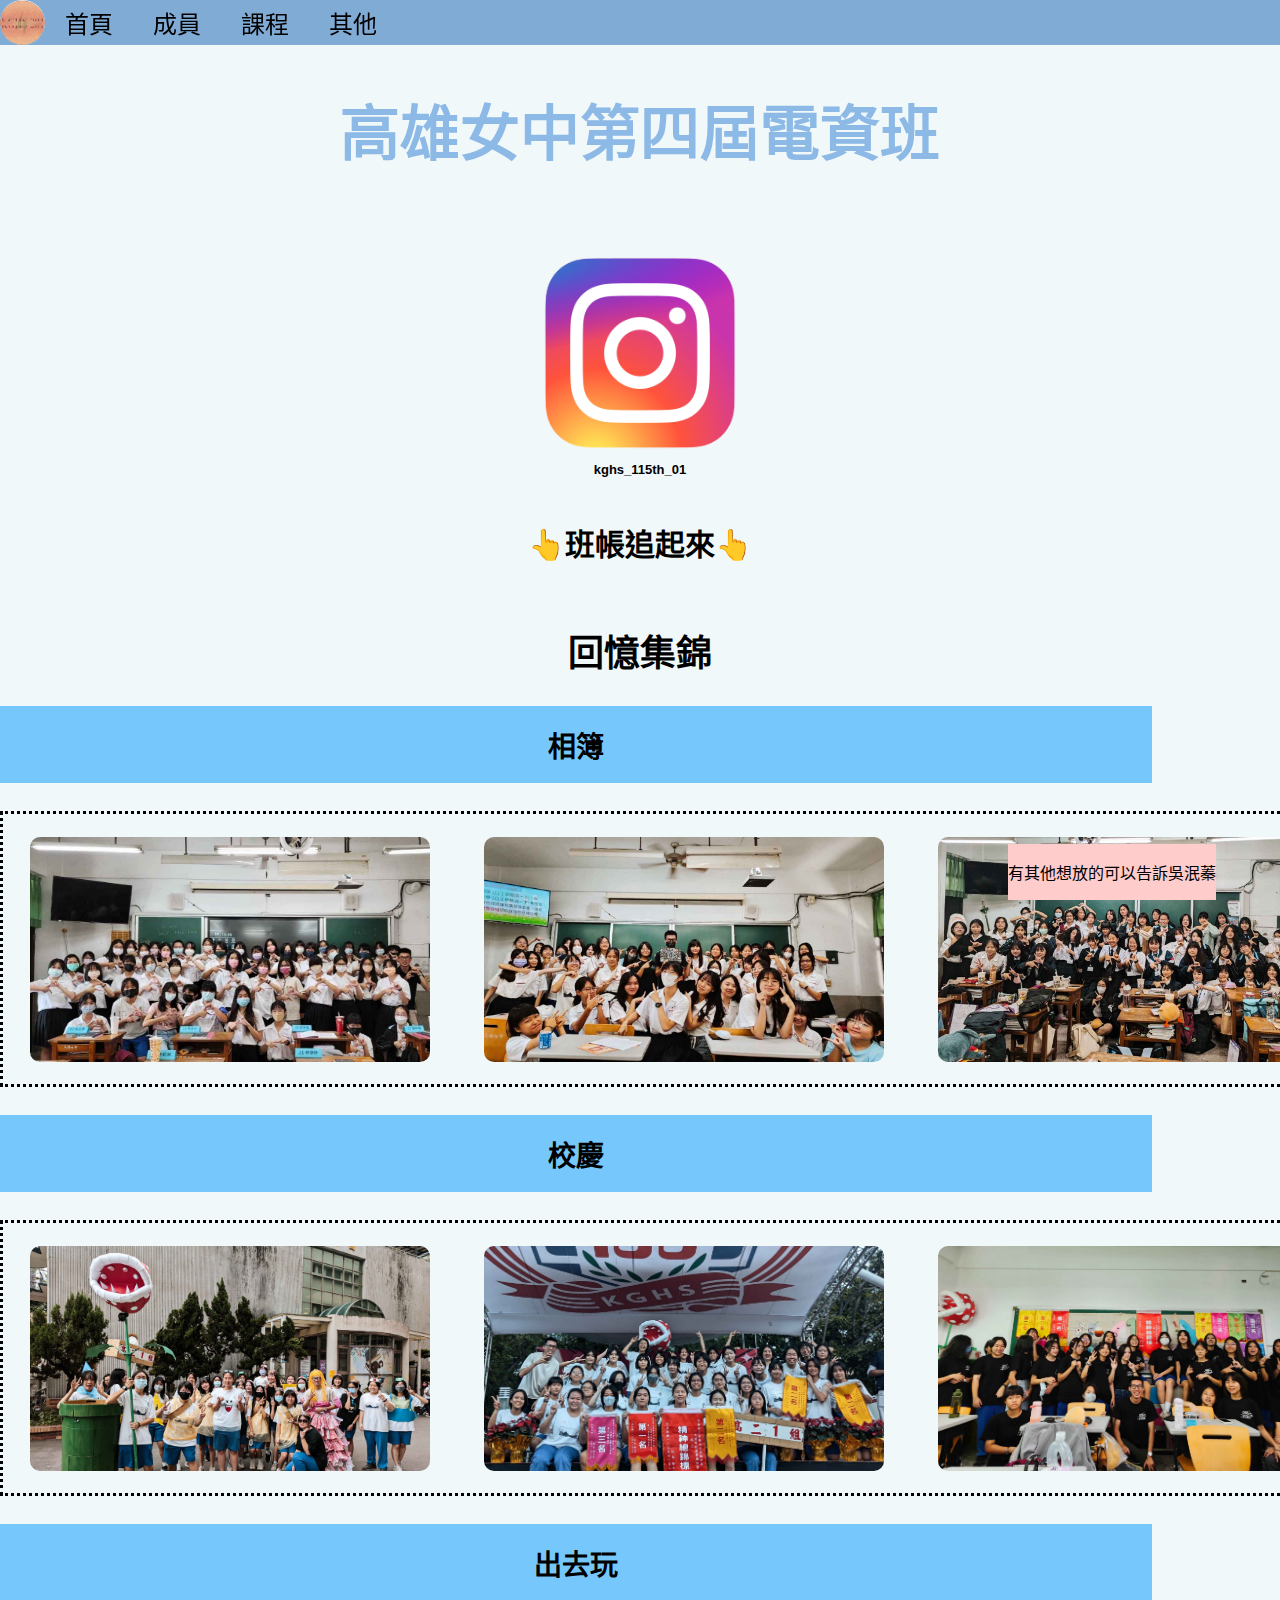
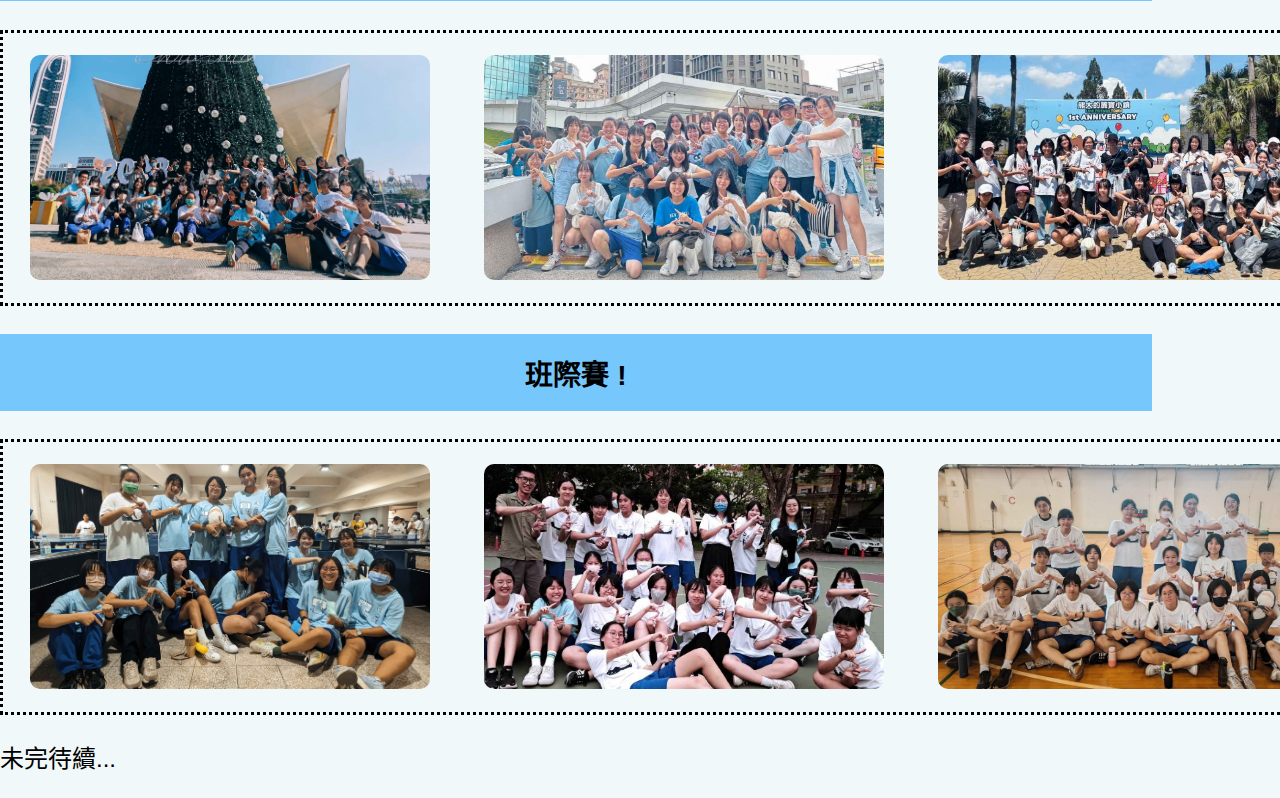
==== index.html @ e7ae31fb "Add files via upload" ====
<!DOCTYPE html>
<!-- 1 2 3 4.html:網頁，01 02...座號 -->
<html lang="zh-TW">
    <head>
        <meta name="viewport" content="width=device-width, initial-scale=1.0">
        <title>讓我試試</title>
        <link rel="stylesheet" href="style.css">
        <script src="script.js"></script>
    </head>

    <body>
       <header class="header">
            <img src="elements/201.png" id="changecolor">
            <a href="index.html">首頁</a>
            <a href="2.html">成員</a>
            <a href="3.html">課程</a>
            <a href="4.html">其他</a>
       </header>
       <h1 id="hometitle">高雄女中第四屆電資班</h1>
       <div class="card-container">
            <div class="card">
                <a href="https://www.instagram.com/kghs_115th_01/" target="_blank"><img src="elements/ig.png"></a>
                <a href="https://www.instagram.com/kghs_115th_01/" target="_blank"><span><p style="font-size: small;">kghs_115th_01</p></span></a>
                <p>👆班帳追起來👆</p>
            </div>
        </div>


            <h2>回憶集錦</h2>
            <h3>相簿</h3>
            <div class="container1">
                <div class="runhorselight">
                    <img src="images/others1.png">
                    <img src="images/others2.png">
                    <img src="images/others3.png">
                    <img src="images/others1.png">
                    <img src="images/others2.png">
                    <img src="images/others3.png">
                </div>
            </div>
            <h3>校慶</h3>
            <div class="container1">
                <div class="runhorselight">
                    <img src="images/100ani_1.png">
                    <img src="images/100ani_2.png">
                    <img src="images/100ani_3.png">
                    <img src="images/100ani_4.png">
                    <img src="images/100ani_5.png">
                    <img src="images/99ani_1.jpg">
                    <img src="images/99ani_2.jpg">
                    <img src="images/100ani_1.png">
                    <img src="images/100ani_2.png">
                    <img src="images/100ani_3.png">
                    <img src="images/100ani_4.png">
                    <img src="images/100ani_5.png">
                </div>
            </div>
            <h3>出去玩</h3>
            <div class="container1">
                <div class="runhorselight">
                    <img src="images/trip1.png">
                    <img src="images/trip2.png">
                    <img src="images/trip3.png">
                    <img src="images/trip4.png">
                    <img src="images/trip1.png">
                    <img src="images/trip2.png">
                    <img src="images/trip3.png">
                    <img src="images/trip4.png">
                </div>
            </div>
            <h3>班際賽 !</h3>
            <div class="container1">
                <div class="runhorselight">
                    <img src="images/tabletennis.png">
                    <img src="images/basketball1.png">
                    <img src="images/basketball2.png">
                    <img src="images/basketball3.png">
                    <img src="images/badminton2.png">
                    <img src="images/badminton3.png">
                    <img src="images/badminton1.png">
                    <img src="images/tabletennis.png">
                    <img src="images/basketball1.png">
                    <img src="images/basketball2.png">
                    <img src="images/basketball3.png">
                    <img src="images/badminton2.png">
                    <img src="images/badminton3.png">
                    <img src="images/badminton1.png">
                </div>
            </div>
            <p>未完待續...</p>


        <footer class="footer">
            <p>有其他想放的可以告訴吳泯蓁</p>
        </footer>
    </body>
</html>
---- style.css ----
@font-face {
    font-family:'粉圓體';
    src: url('fonts/粉圓體.woff2') format('woff2'),
         url('fonts/粉圓體.woff') format('woff'),
         url('fonts/粉圓體.ttf') format('truetype');
    font-weight: normal;
    font-style: normal;
    font-display:swap;
}

@font-face {
    font-family:'華康秀風體';
    src: url('fonts/華康秀風體.woff2') format('woff2'),
         url('fonts/華康秀風體.woff') format('woff'),
         url('fonts/華康秀風體.ttf') format('truetype');
    font-weight: normal;
    font-style: normal;
    font-display:swap;
}

@font-face {
    font-family:'華康芸風體';
    src: url('fonts/華康芸風體.woff2') format('woff2'),
         url('fonts/華康芸風體.woff') format('woff'),
         url('fonts/華康芸風體.ttf') format('truetype');
    font-weight: normal;
    font-style: normal;
    font-display:swap;
}

html,body {
    background-color:#000000;
    color:white;
    font-size:x-large;
    margin:0;
    font-family: '粉圓體', sans-serif;
    z-index:1;
    scroll-behavior: smooth;
    scroll-padding-top:5vh;
    overflow-x: hidden;
}

.header{
    background-color:#6699CCd0;
    position:fixed;
    top:0;
    width:100%;
    height:5vh;
    display:flex;
    z-index: 2;
}

.header img {
    width:5vh;
    height:5vh;
    border-radius: 50px;
    display: flex;
    align-items: center;
    justify-content: center;
}

.header img:hover {
    transform : scale(1.05);
    transition: transform 0.3s ease;
}

header a {
    color:black;
    display:flex;
    align-items: center;
    text-align: center;
    text-decoration: none;
    padding:10px 20px;
}

header a:hover {
    background-color:#99CCFFd0;
}

#changecolor {
    color:black;
    cursor: pointer;
    display:flex;
    border-radius: 50px;
}

#changecolor:hover {
    background-color:#9ea9d0a9;
}

@keyframes scrollimg {
    from {
        transform: translateX(0%);
    }
    to {
        transform: translateX(-50%);
    }
}

.container1 {
    border-style: dotted;
    width:100%;
    height:30vh;
    overflow-y: hidden;
    white-space: nowrap;
    display: flex;
    align-items: center;
}

.runhorselight {
    display:flex;
    white-space: nowrap;
    animation:scrollimg 10s linear infinite; 
}
/* 等速 無限循環 */

.runhorselight img {
    width:auto;
    height:25vh;
    margin:3vh;
    border-radius: 10px;
}

.runhorselight img:hover {
    transform: scale(1.05);
    transition: transform 0.3s ease;
}

h2 {
    text-align: center;
}

h3 {
    background-color: #0099ff82;
    width:90%;
    text-align: center;
    padding:2vh 0;
}

h3:hover {
    transform: scale(1.1);
    transition: transform 0.3s;
}


#hometitle {
    text-align: center;
    font-family: '華康秀風體',sans-serif;
    font-weight: thin;
    font-size: 60px;
    color:#FFFFCC;
    padding:5vh;
}

.card-container{
    display:flex;
    justify-content:center;
    align-items: center;
}

.card a {
    align-items: center;
    display:flex;
    justify-content: center;
    flex-direction: column;
}

.card a {
    color:aliceblue;
    text-decoration: none;
}

.card a:hover {
    color:rgb(173, 225, 245);
    text-decoration: underline;
    transform : scale(1.1);
    transition: transform 0.3s ease;
}

.card p {
    font-size: 30px;
    font-weight: bold;
    text-align: center;
}

.card img {
    width:15vw;
    height:auto;
    border-radius: 30px;
}

.card img:hover{
    transform: scale(1.1);
    transition: transform 0.3s;
}

.navbar{
    position:fixed;
    left:0;
    top:5vh;
    height: 95vh;
    width:12vw;
    display:flex;
    flex-direction: column;
    overflow-y:scroll;
    z-index: 0;
}

.navbar a{
    color:rgb(255, 252, 252);
    background-color: #031527d0;
    display:flex;
    align-items: center;
    text-decoration: none;
    padding:10px 20px;
}

.navbar a:hover{
    background-color:#184f87d0;
}

#yesno3 {
    transform: scale(1.05);
    transition: transform 0.3s;
    color:#000000;
    background-color: #cef8fb;
    width:fit-content;
    font-family: '華康芸風體',sans-serif;
    display: none;
    border-width: 10px;
    padding:10px;
    margin-top:0;
}

.hiddenword {
    color:#000000;
    cursor: pointer;
    background-color: #3ce2f0;
    width:fit-content;
    padding:10px;
    margin-bottom: 0;
}

.hiddenword:hover {
    background-color: #09afbd;
}

.student {
    position:absolute;
    width:85vw;
    height:95vh;
    display:flex;
    flex-direction: column;
}

#doll {
    position:relative;
    width:85vw;
    height:auto;
    display: flex;
    flex-direction: column;
    margin-left:auto;
    margin-top:5vh;
}

.dolldesc {
    margin-left: 5vw;
}

.bigimg:hover {
    width:170px;
    height:170px;
    border-radius: 30px;
}

.content {
    display: flex;
    justify-content: center;
    align-items: center;
    margin:auto;
}

.content a {
    width:20vw;
    height:max-content;
    margin:1.5vw;
    color:white;
    text-decoration: none;
    padding:5px;
    display: flex;
    flex-direction: column;
    text-align: center;
    border-radius: 20px;
    border-style: dashed;
    justify-content: center;
}

.content a:hover {
    background-color:#99ccff70;
}

.content a img {
    width:15vw;
    height:auto;
    border-radius: 50px;
    align-items: center;
    margin:0 auto;
}


.container3 {
    scroll-snap-align: start;
    /* border-style: dashed; */
    width:70vw;
    margin:10px 20vw;
    display:flex;
    flex-direction: column;
    justify-content: center;
    flex-wrap:wrap;
}

.sc {
    scroll-behavior: smooth;
}

.container3 img {
    width:60vw;
    height:auto;
    align-items: center;
    border-radius: 10px;
    margin:10px;
    display: flex;
    flex-wrap: wrap;
}

.container3 ul {
    text-align: left;
}

.container3 h1 {
    text-decoration: underline;
}

#codebtn {
    background-color: #CCFFFF;
    padding:20px;
    font-size:medium;
}

#codebtn:hover {
    background-color:#92eeee;
}

#a4_1 img{
    width:60vw;
    height:auto;
    margin-bottom: 5vh;
}

#a4_1 img:hover {
    transform: scale(1.1);
    transition: transform 0.5s;
}

#a4_1 h3 {
    background-color: #0099ff82;
    border-radius: 20px;
    width:90%;
    text-align: center;
    padding:2vh 0;
}

#a4_1 h3:hover {
    transform: scale(1.1);
    transition: transform 0.3s;
}


.footer {
    position:fixed;
    right:5vw;
    bottom:0;
    margin:0;
    background-color: rgb(255, 204, 204);
}

.footer p {
    font-size:medium;
}

.people {
    position:relative;
    display:flex;
    flex-direction: row;
    margin-left: 15vw;
    margin-bottom: 10vh;
    width:85vw;
    height: auto;
}

#doll {
    position:relative;
    width:85vw;
    height:auto;
    /* background-color: aquamarine; */
    display: flex;
    flex-direction: column;
    margin-left:auto;
}

.text {
    font-family: '華康秀風體',sans-serif;
    width:50vw;
    height:max-content;
    display:inline-block;
    margin-left:5vw;
}

.text a:hover {
    color:#3ce2f0;
    transform:scale(1.1);
    transition: transform 0.3s ease;
}

.img201 {
    width :130px;
    height:130px;
    border-radius: 10px;
    margin-left: 5vw;
}

.igimg {
    border-radius: 20px;
    width:20px;
    height:20px;
    margin-left: 5vw;
}

.igname {
    font-family: '華康芸風體' ,sans-serif;
}

.igname:hover {
    color:#3ce2f0;
}

.imgandig {
    display:inline-block;
}
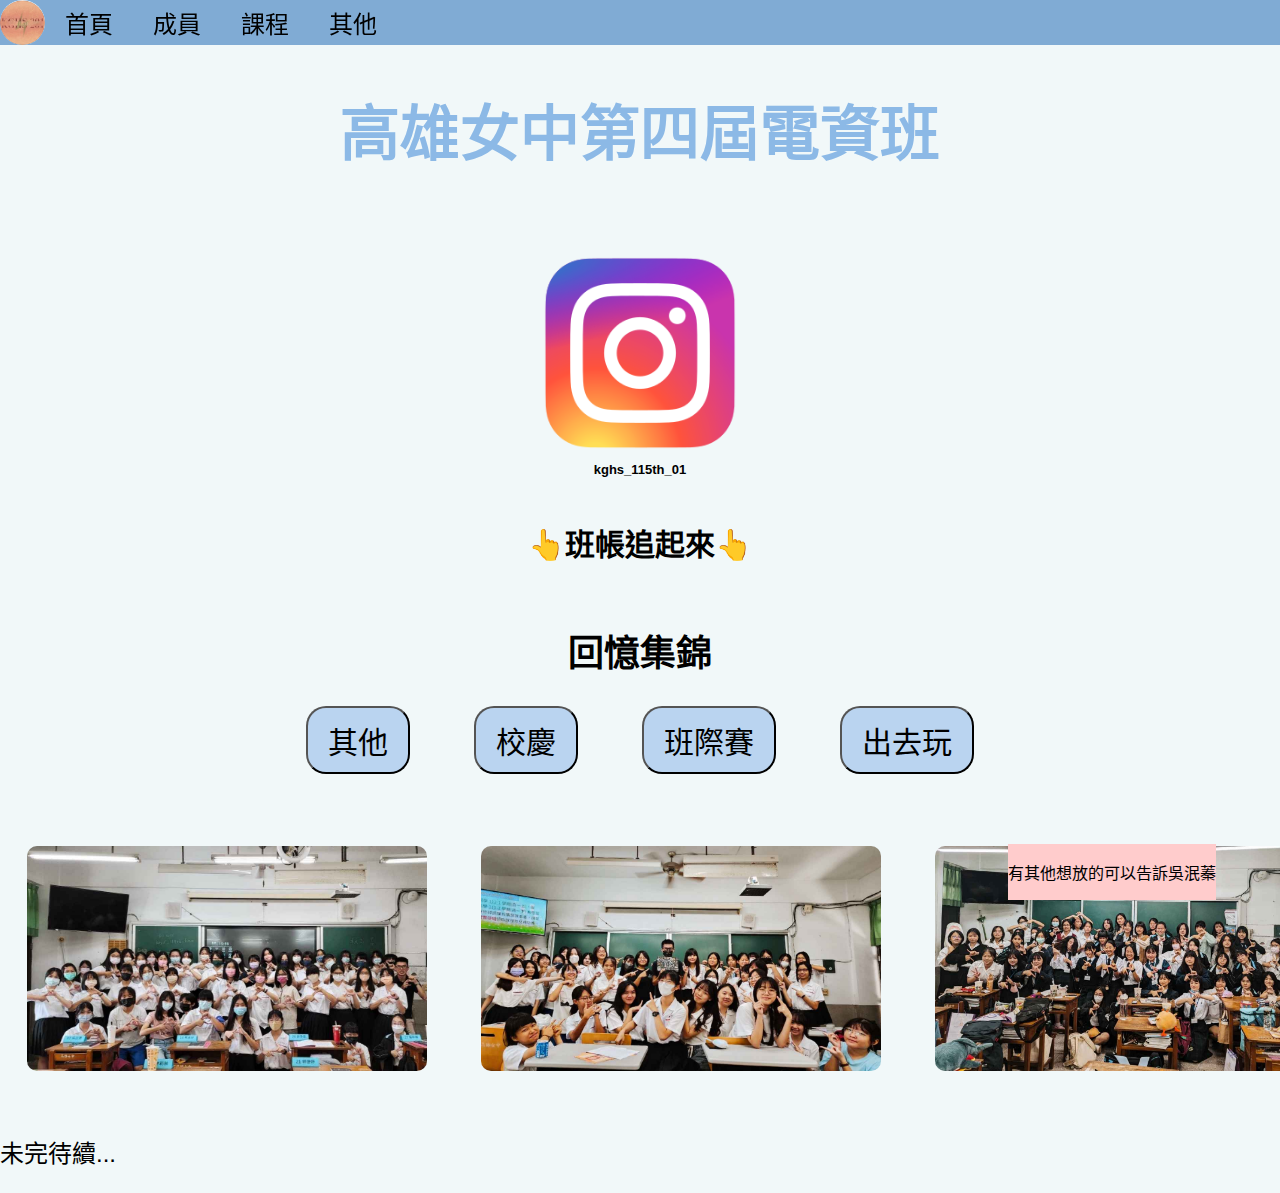
==== commit 7ff86c96: "Add files via upload" ====
--- a/index.html
+++ b/index.html
@@ -5,7 +5,7 @@
         <meta name="viewport" content="width=device-width, initial-scale=1.0">
         <title>讓我試試</title>
         <link rel="stylesheet" href="style.css">
-        <script src="script.js"></script>
+        <script src="script.js" defer></script>
     </head>
 
     <body>
@@ -27,8 +27,13 @@
 
 
             <h2>回憶集錦</h2>
-            <h3>相簿</h3>
-            <div class="container1">
+            <div style="display: flex;justify-content: center;">
+                <button class="homebtn" id="btn-other">其他</button>
+                <button class="homebtn" id="btn-anni">校慶</button>
+                <button class="homebtn" id="btn-compete">班際賽</button>
+                <button class="homebtn" id="btn-trip">出去玩</button>
+            </div>
+            <div class="container1" id="other">
                 <div class="runhorselight">
                     <img src="images/others1.png">
                     <img src="images/others2.png">
@@ -38,8 +43,7 @@
                     <img src="images/others3.png">
                 </div>
             </div>
-            <h3>校慶</h3>
-            <div class="container1">
+            <div class="container1" id="anni">
                 <div class="runhorselight">
                     <img src="images/100ani_1.png">
                     <img src="images/100ani_2.png">
@@ -55,21 +59,7 @@
                     <img src="images/100ani_5.png">
                 </div>
             </div>
-            <h3>出去玩</h3>
-            <div class="container1">
-                <div class="runhorselight">
-                    <img src="images/trip1.png">
-                    <img src="images/trip2.png">
-                    <img src="images/trip3.png">
-                    <img src="images/trip4.png">
-                    <img src="images/trip1.png">
-                    <img src="images/trip2.png">
-                    <img src="images/trip3.png">
-                    <img src="images/trip4.png">
-                </div>
-            </div>
-            <h3>班際賽 !</h3>
-            <div class="container1">
+            <div class="container1" id="compete">
                 <div class="runhorselight">
                     <img src="images/tabletennis.png">
                     <img src="images/basketball1.png">
@@ -87,6 +77,18 @@
                     <img src="images/badminton1.png">
                 </div>
             </div>
+            <div class="container1" id="trip">
+                <div class="runhorselight">
+                    <img src="images/trip1.png">
+                    <img src="images/trip2.png">
+                    <img src="images/trip3.png">
+                    <img src="images/trip4.png">
+                    <img src="images/trip1.png">
+                    <img src="images/trip2.png">
+                    <img src="images/trip3.png">
+                    <img src="images/trip4.png">
+                </div>
+            </div>
             <p>未完待續...</p>
 
 
--- a/style.css
+++ b/style.css
@@ -98,13 +98,14 @@
 }
 
 .container1 {
-    border-style: dotted;
     width:100%;
     height:30vh;
     overflow-y: hidden;
     white-space: nowrap;
     display: flex;
-    align-items: center;
+    justify-self:center;
+    margin:5vh;
+
 }
 
 .runhorselight {
@@ -127,14 +128,17 @@
 }
 
 h2 {
-    text-align: center;
+    display: flex;
+    justify-content: center;
 }
 
 h3 {
     background-color: #0099ff82;
     width:90%;
-    text-align: center;
     padding:2vh 0;
+    display: flex;
+    justify-content: center;
+    margin:5vh auto;
 }
 
 h3:hover {
@@ -142,6 +146,29 @@
     transition: transform 0.3s;
 }
 
+.homebtn {
+    font-family: '華康芸風體',sans-serif;
+    font-size: 30px;
+    display: inline-block;
+    background-color: #bad4f0;
+    border-radius: 20px;
+    white-space: nowrap;
+    padding:10px 20px;
+    margin:0 2.5vw;
+}
+
+.homebtn:hover {
+    background-color: #7f9fc2;
+    transition: background-color 0.3s ease;
+}
+
+#other{
+    display: block;
+}
+
+#anni,#compete,#trip {
+    display: none;
+}
 
 #hometitle {
     text-align: center;
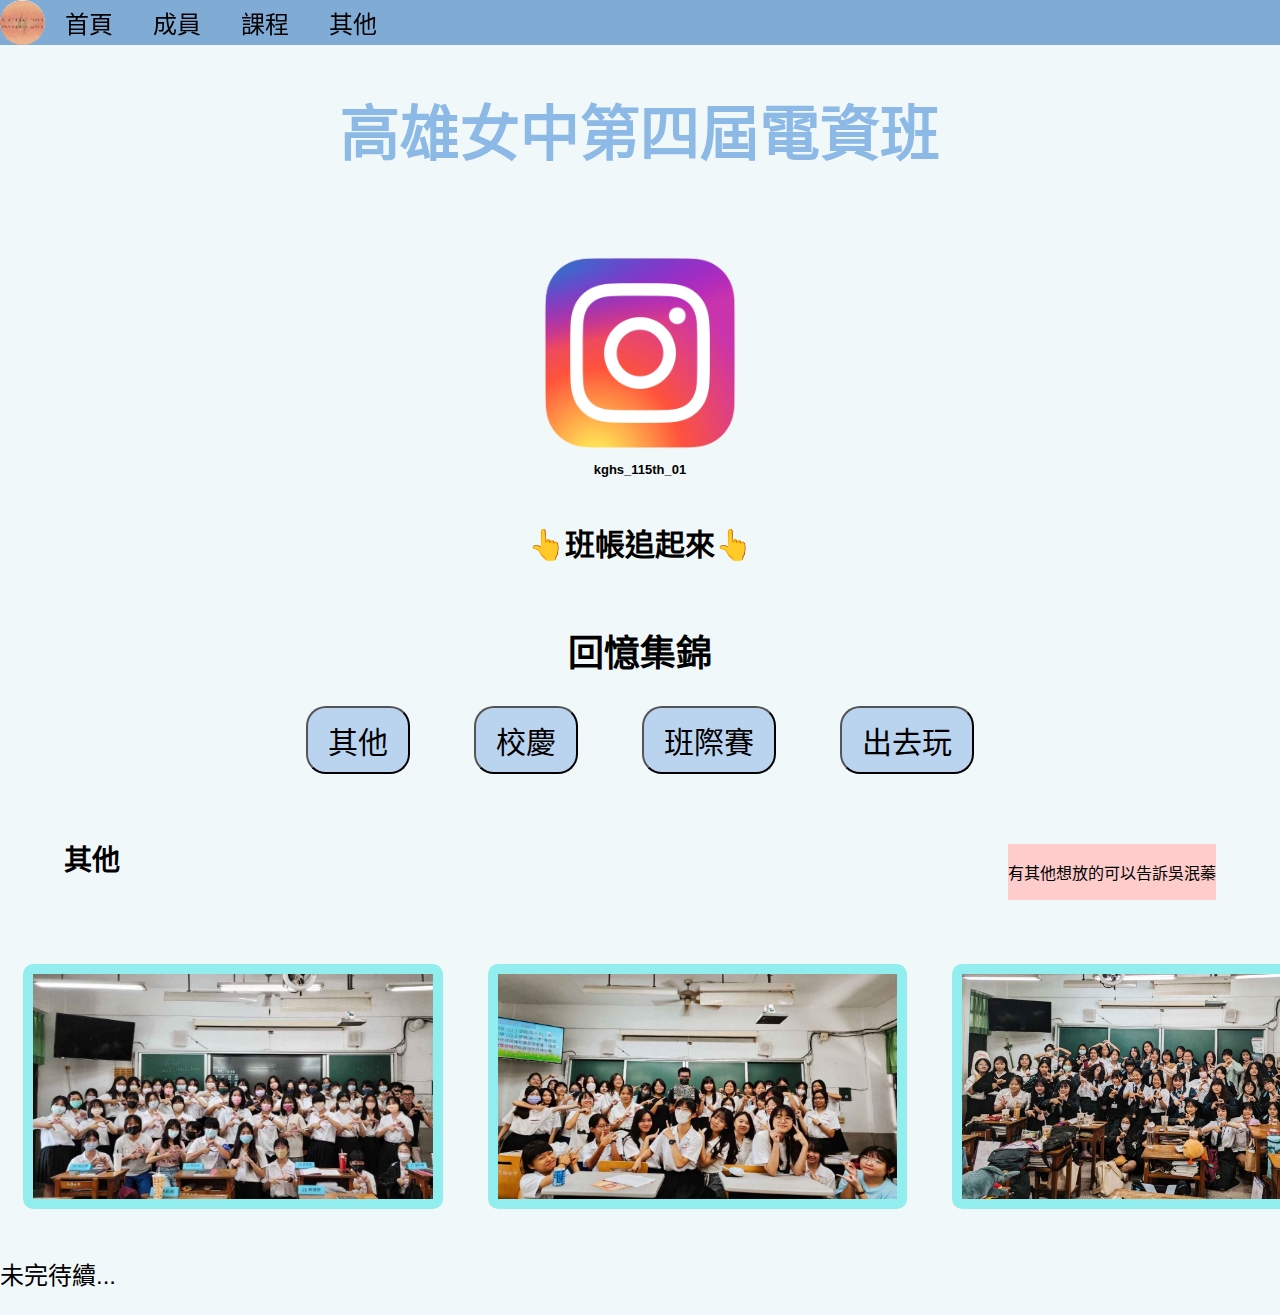
==== commit 8f2e15f1: "Add files via upload" ====
--- a/index.html
+++ b/index.html
@@ -33,62 +33,75 @@
                 <button class="homebtn" id="btn-compete">班際賽</button>
                 <button class="homebtn" id="btn-trip">出去玩</button>
             </div>
-            <div class="container1" id="other">
-                <div class="runhorselight">
-                    <img src="images/others1.png">
-                    <img src="images/others2.png">
-                    <img src="images/others3.png">
-                    <img src="images/others1.png">
-                    <img src="images/others2.png">
-                    <img src="images/others3.png">
+            <div id="other">
+                <h3 class="imgtitle">其他</h3>
+                <div class="container1">
+                    <div class="runhorselight">
+                        <img src="images/others1.png">
+                        <img src="images/others2.png">
+                        <img src="images/others3.png">
+                        <img src="images/others1.png">
+                        <img src="images/others2.png">
+                        <img src="images/others3.png">
+                    </div>
                 </div>
             </div>
-            <div class="container1" id="anni">
-                <div class="runhorselight">
-                    <img src="images/100ani_1.png">
-                    <img src="images/100ani_2.png">
-                    <img src="images/100ani_3.png">
-                    <img src="images/100ani_4.png">
-                    <img src="images/100ani_5.png">
-                    <img src="images/99ani_1.jpg">
-                    <img src="images/99ani_2.jpg">
-                    <img src="images/100ani_1.png">
-                    <img src="images/100ani_2.png">
-                    <img src="images/100ani_3.png">
-                    <img src="images/100ani_4.png">
-                    <img src="images/100ani_5.png">
+            <div id="anni">
+                <h3 class="imgtitle">校慶</h3>
+                <div class="container1">
+                    <div class="runhorselight">
+                        <img src="images/100ani_1.png">
+                        <img src="images/100ani_2.png">
+                        <img src="images/100ani_3.png">
+                        <img src="images/100ani_4.png">
+                        <img src="images/100ani_5.png">
+                        <img src="images/99ani_1.jpg">
+                        <img src="images/99ani_2.jpg">
+                        <img src="images/100ani_1.png">
+                        <img src="images/100ani_2.png">
+                        <img src="images/100ani_3.png">
+                        <img src="images/100ani_4.png">
+                        <img src="images/100ani_5.png">
+                    </div>
                 </div>
             </div>
-            <div class="container1" id="compete">
-                <div class="runhorselight">
-                    <img src="images/tabletennis.png">
-                    <img src="images/basketball1.png">
-                    <img src="images/basketball2.png">
-                    <img src="images/basketball3.png">
-                    <img src="images/badminton2.png">
-                    <img src="images/badminton3.png">
-                    <img src="images/badminton1.png">
-                    <img src="images/tabletennis.png">
-                    <img src="images/basketball1.png">
-                    <img src="images/basketball2.png">
-                    <img src="images/basketball3.png">
-                    <img src="images/badminton2.png">
-                    <img src="images/badminton3.png">
-                    <img src="images/badminton1.png">
+            <div id="compete">
+                <h3 class="imgtitle">班際賽</h3>
+                <div class="container1">
+                    <div class="runhorselight">
+                        <img src="images/tabletennis.png">
+                        <img src="images/basketball1.png">
+                        <img src="images/basketball2.png">
+                        <img src="images/basketball3.png">
+                        <img src="images/badminton2.png">
+                        <img src="images/badminton3.png">
+                        <img src="images/badminton1.png">
+                        <img src="images/tabletennis.png">
+                        <img src="images/basketball1.png">
+                        <img src="images/basketball2.png">
+                        <img src="images/basketball3.png">
+                        <img src="images/badminton2.png">
+                        <img src="images/badminton3.png">
+                        <img src="images/badminton1.png">
+                    </div>
                 </div>
             </div>
-            <div class="container1" id="trip">
-                <div class="runhorselight">
-                    <img src="images/trip1.png">
-                    <img src="images/trip2.png">
-                    <img src="images/trip3.png">
-                    <img src="images/trip4.png">
-                    <img src="images/trip1.png">
-                    <img src="images/trip2.png">
-                    <img src="images/trip3.png">
-                    <img src="images/trip4.png">
+            <div id="trip">
+                <h3 class="imgtitle">出去玩</h3>
+                <div class="container1">
+                    <div class="runhorselight">
+                        <img src="images/trip1.png">
+                        <img src="images/trip2.png">
+                        <img src="images/trip3.png">
+                        <img src="images/trip4.png">
+                        <img src="images/trip1.png">
+                        <img src="images/trip2.png">
+                        <img src="images/trip3.png">
+                        <img src="images/trip4.png">
+                    </div>
                 </div>
             </div>
+            
             <p>未完待續...</p>
 
 
--- a/style.css
+++ b/style.css
@@ -71,10 +71,12 @@
     text-align: center;
     text-decoration: none;
     padding:10px 20px;
+    white-space: nowrap;
 }
 
 header a:hover {
     background-color:#99CCFFd0;
+    transition: background-color 0.3s ease;
 }
 
 #changecolor {
@@ -118,12 +120,15 @@
 .runhorselight img {
     width:auto;
     height:25vh;
-    margin:3vh;
+    margin:2.5vh;
     border-radius: 10px;
+    border-color: #92eeee;
+    border-width: 10px;
+    border-style: solid;
 }
 
 .runhorselight img:hover {
-    transform: scale(1.05);
+    transform: scale(1.2);
     transition: transform 0.3s ease;
 }
 
@@ -133,17 +138,11 @@
 }
 
 h3 {
-    background-color: #0099ff82;
     width:90%;
     padding:2vh 0;
     display: flex;
-    justify-content: center;
+    justify-content: start;
     margin:5vh auto;
-}
-
-h3:hover {
-    transform: scale(1.1);
-    transition: transform 0.3s;
 }
 
 .homebtn {
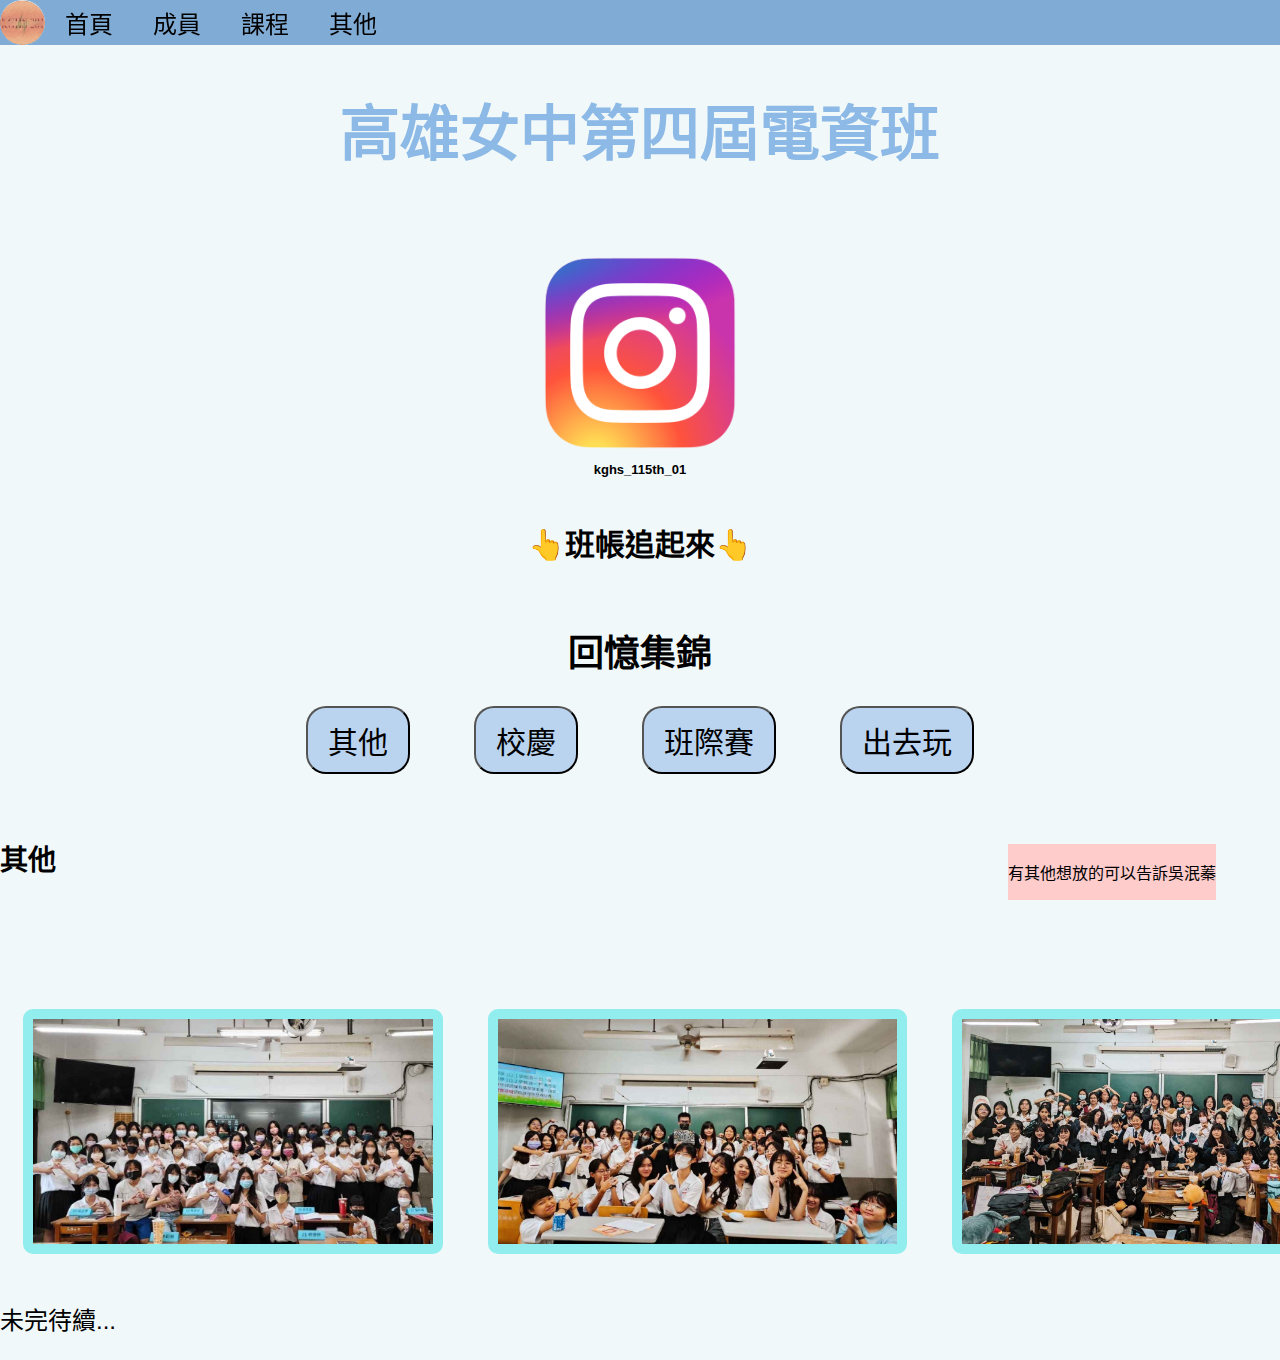
==== commit 4f79b44a: "Add files via upload" ====
--- a/index.html
+++ b/index.html
@@ -35,6 +35,7 @@
             </div>
             <div id="other">
                 <h3 class="imgtitle">其他</h3>
+                <h4></h4>
                 <div class="container1">
                     <div class="runhorselight">
                         <img src="images/others1.png">
@@ -48,6 +49,7 @@
             </div>
             <div id="anni">
                 <h3 class="imgtitle">校慶</h3>
+                <h4></h4>
                 <div class="container1">
                     <div class="runhorselight">
                         <img src="images/100ani_1.png">
@@ -67,6 +69,7 @@
             </div>
             <div id="compete">
                 <h3 class="imgtitle">班際賽</h3>
+                <h4></h4>
                 <div class="container1">
                     <div class="runhorselight">
                         <img src="images/tabletennis.png">
@@ -88,6 +91,7 @@
             </div>
             <div id="trip">
                 <h3 class="imgtitle">出去玩</h3>
+                <h4></h4>
                 <div class="container1">
                     <div class="runhorselight">
                         <img src="images/trip1.png">
--- a/style.css
+++ b/style.css
@@ -138,11 +138,14 @@
 }
 
 h3 {
-    width:90%;
     padding:2vh 0;
-    display: flex;
+    display: inline-block;
     justify-content: start;
     margin:5vh auto;
+}
+
+h4 {
+    display: inline-block;
 }
 
 .homebtn {
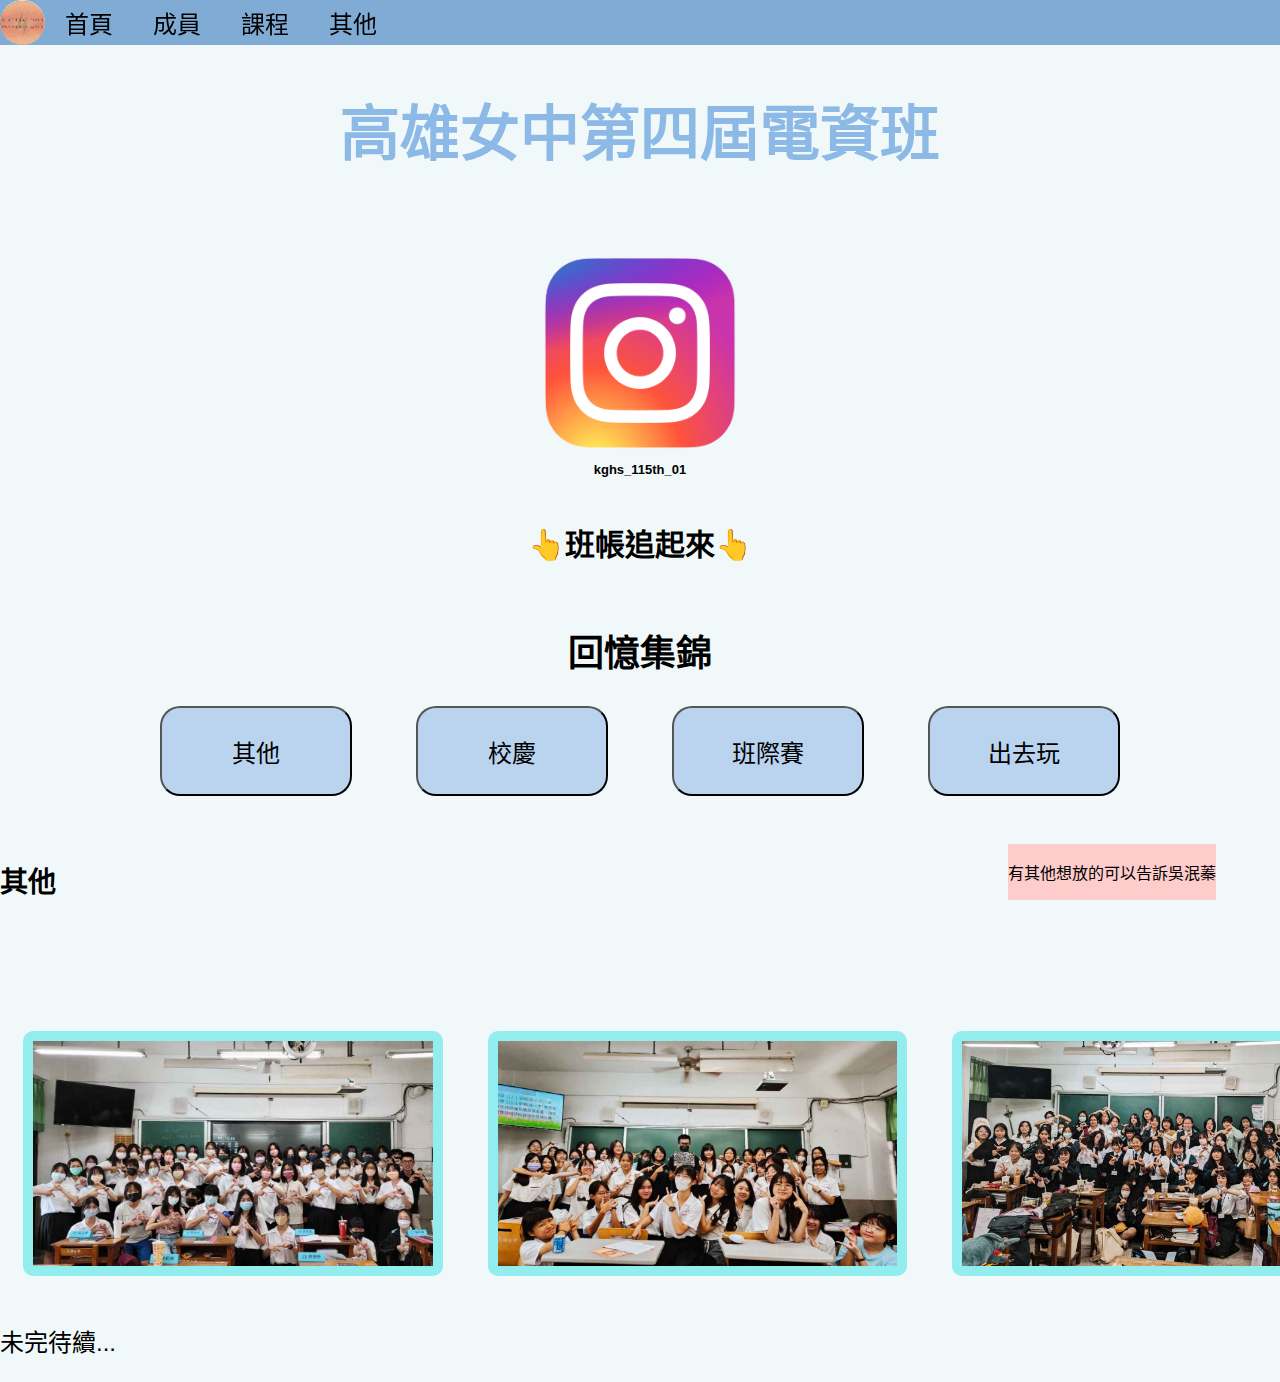
==== commit 584f7f85: "Add files via upload" ====
--- a/index.html
+++ b/index.html
@@ -27,7 +27,7 @@
 
 
             <h2>回憶集錦</h2>
-            <div style="display: flex;justify-content: center;">
+            <div style="display: flex;justify-content: center;white-space: nowrap;">
                 <button class="homebtn" id="btn-other">其他</button>
                 <button class="homebtn" id="btn-anni">校慶</button>
                 <button class="homebtn" id="btn-compete">班際賽</button>
--- a/style.css
+++ b/style.css
@@ -150,18 +150,21 @@
 
 .homebtn {
     font-family: '華康芸風體',sans-serif;
-    font-size: 30px;
     display: inline-block;
     background-color: #bad4f0;
     border-radius: 20px;
     white-space: nowrap;
-    padding:10px 20px;
+    padding:2vw 2.5vw;
     margin:0 2.5vw;
+    width: 15vw;
+    font-size:100%;
 }
 
 .homebtn:hover {
     background-color: #7f9fc2;
     transition: background-color 0.3s ease;
+    transform: scale(1.1);
+    transition: transform 0.3s ease;
 }
 
 #other{
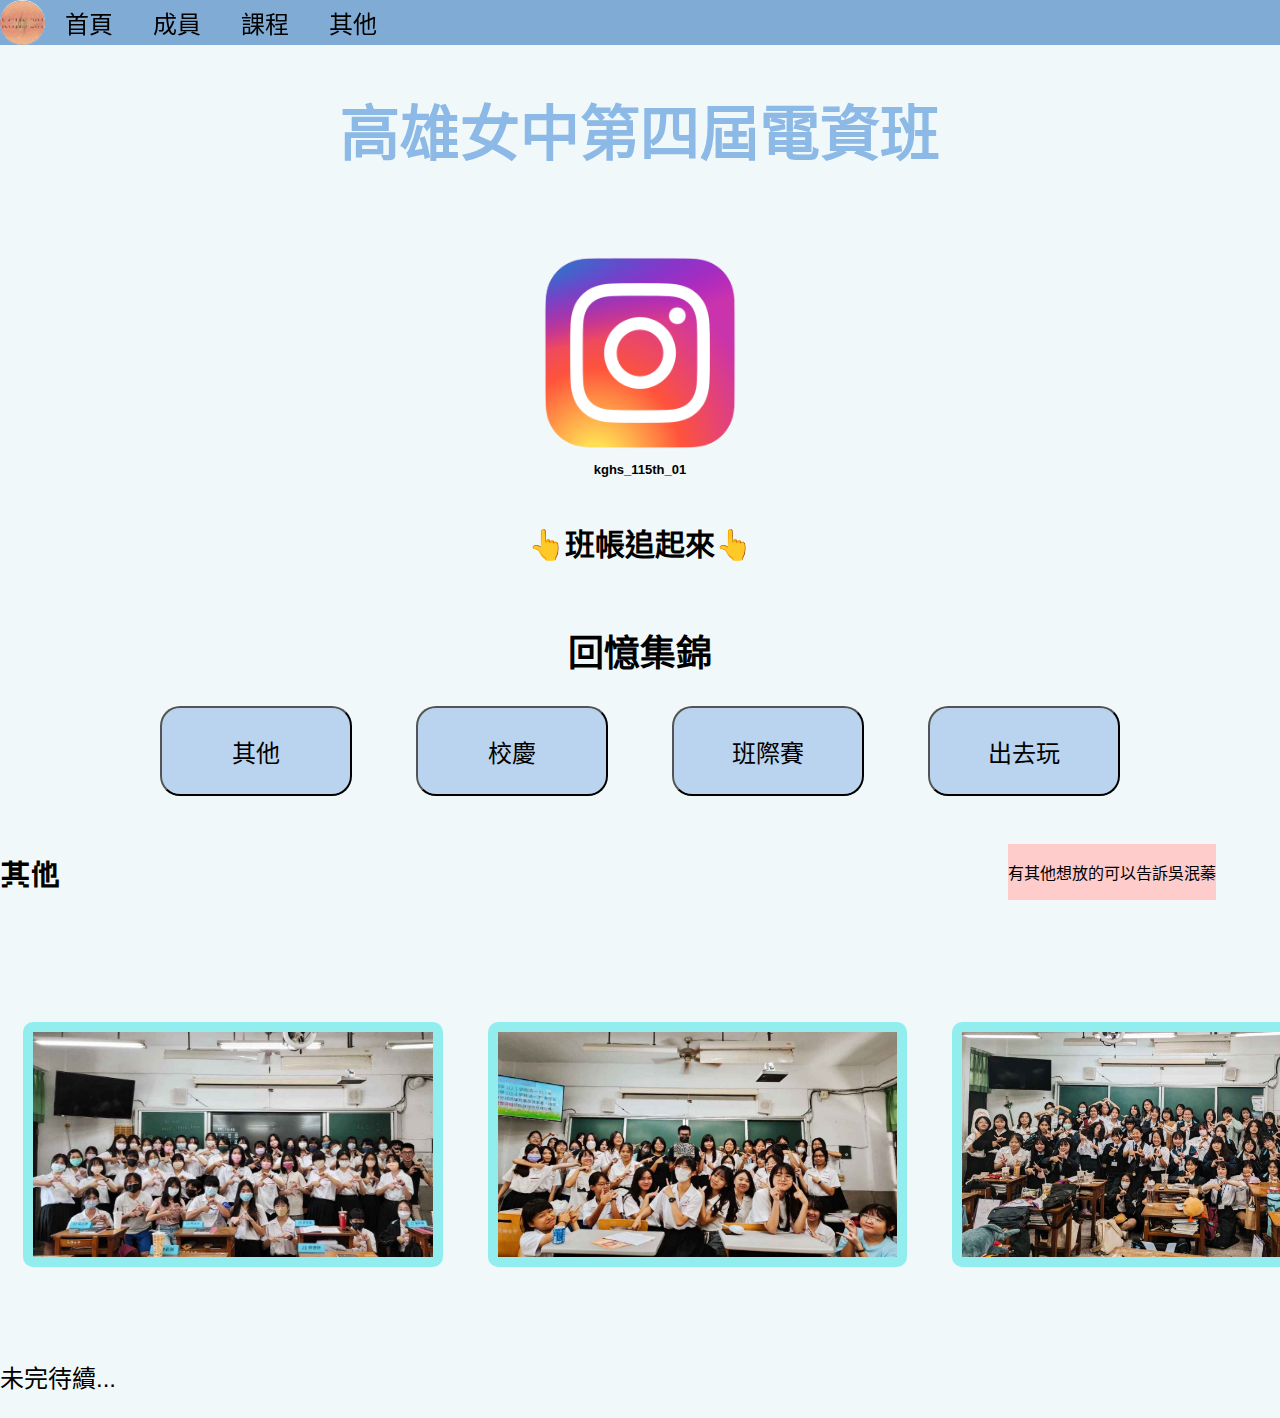
==== commit bf6c0118: "Add files via upload" ====
--- a/index.html
+++ b/index.html
@@ -26,7 +26,7 @@
         </div>
 
 
-            <h2>回憶集錦</h2>
+            <h2 style="display: flex; justify-content: center;">回憶集錦</h2>
             <div style="display: flex;justify-content: center;white-space: nowrap;">
                 <button class="homebtn" id="btn-other">其他</button>
                 <button class="homebtn" id="btn-anni">校慶</button>
@@ -75,14 +75,12 @@
                         <img src="images/tabletennis.png">
                         <img src="images/basketball1.png">
                         <img src="images/basketball2.png">
-                        <img src="images/basketball3.png">
                         <img src="images/badminton2.png">
                         <img src="images/badminton3.png">
                         <img src="images/badminton1.png">
                         <img src="images/tabletennis.png">
                         <img src="images/basketball1.png">
                         <img src="images/basketball2.png">
-                        <img src="images/basketball3.png">
                         <img src="images/badminton2.png">
                         <img src="images/badminton3.png">
                         <img src="images/badminton1.png">
--- a/style.css
+++ b/style.css
@@ -23,6 +23,16 @@
     src: url('fonts/華康芸風體.woff2') format('woff2'),
          url('fonts/華康芸風體.woff') format('woff'),
          url('fonts/華康芸風體.ttf') format('truetype');
+    font-weight: normal;
+    font-style: normal;
+    font-display:swap;
+}
+
+@font-face {
+    font-family:'Cubic_11';
+    src: url('fonts/Cubic_11.woff2') format('woff2'),
+         url('fonts/Cubic_11.woff') format('woff'),
+         url('fonts/Cubic_11.ttf') format('truetype');
     font-weight: normal;
     font-style: normal;
     font-display:swap;
@@ -107,7 +117,7 @@
     display: flex;
     justify-self:center;
     margin:5vh;
-
+    padding-bottom:5vh;
 }
 
 .runhorselight {
@@ -132,12 +142,8 @@
     transition: transform 0.3s ease;
 }
 
-h2 {
-    display: flex;
-    justify-content: center;
-}
-
 h3 {
+    font-family: 'Cubic_11',sans-serif;
     padding:2vh 0;
     display: inline-block;
     justify-content: start;
@@ -146,6 +152,7 @@
 
 h4 {
     display: inline-block;
+    font-family: 'Cubic_11',sans-serif;
 }
 
 .homebtn {
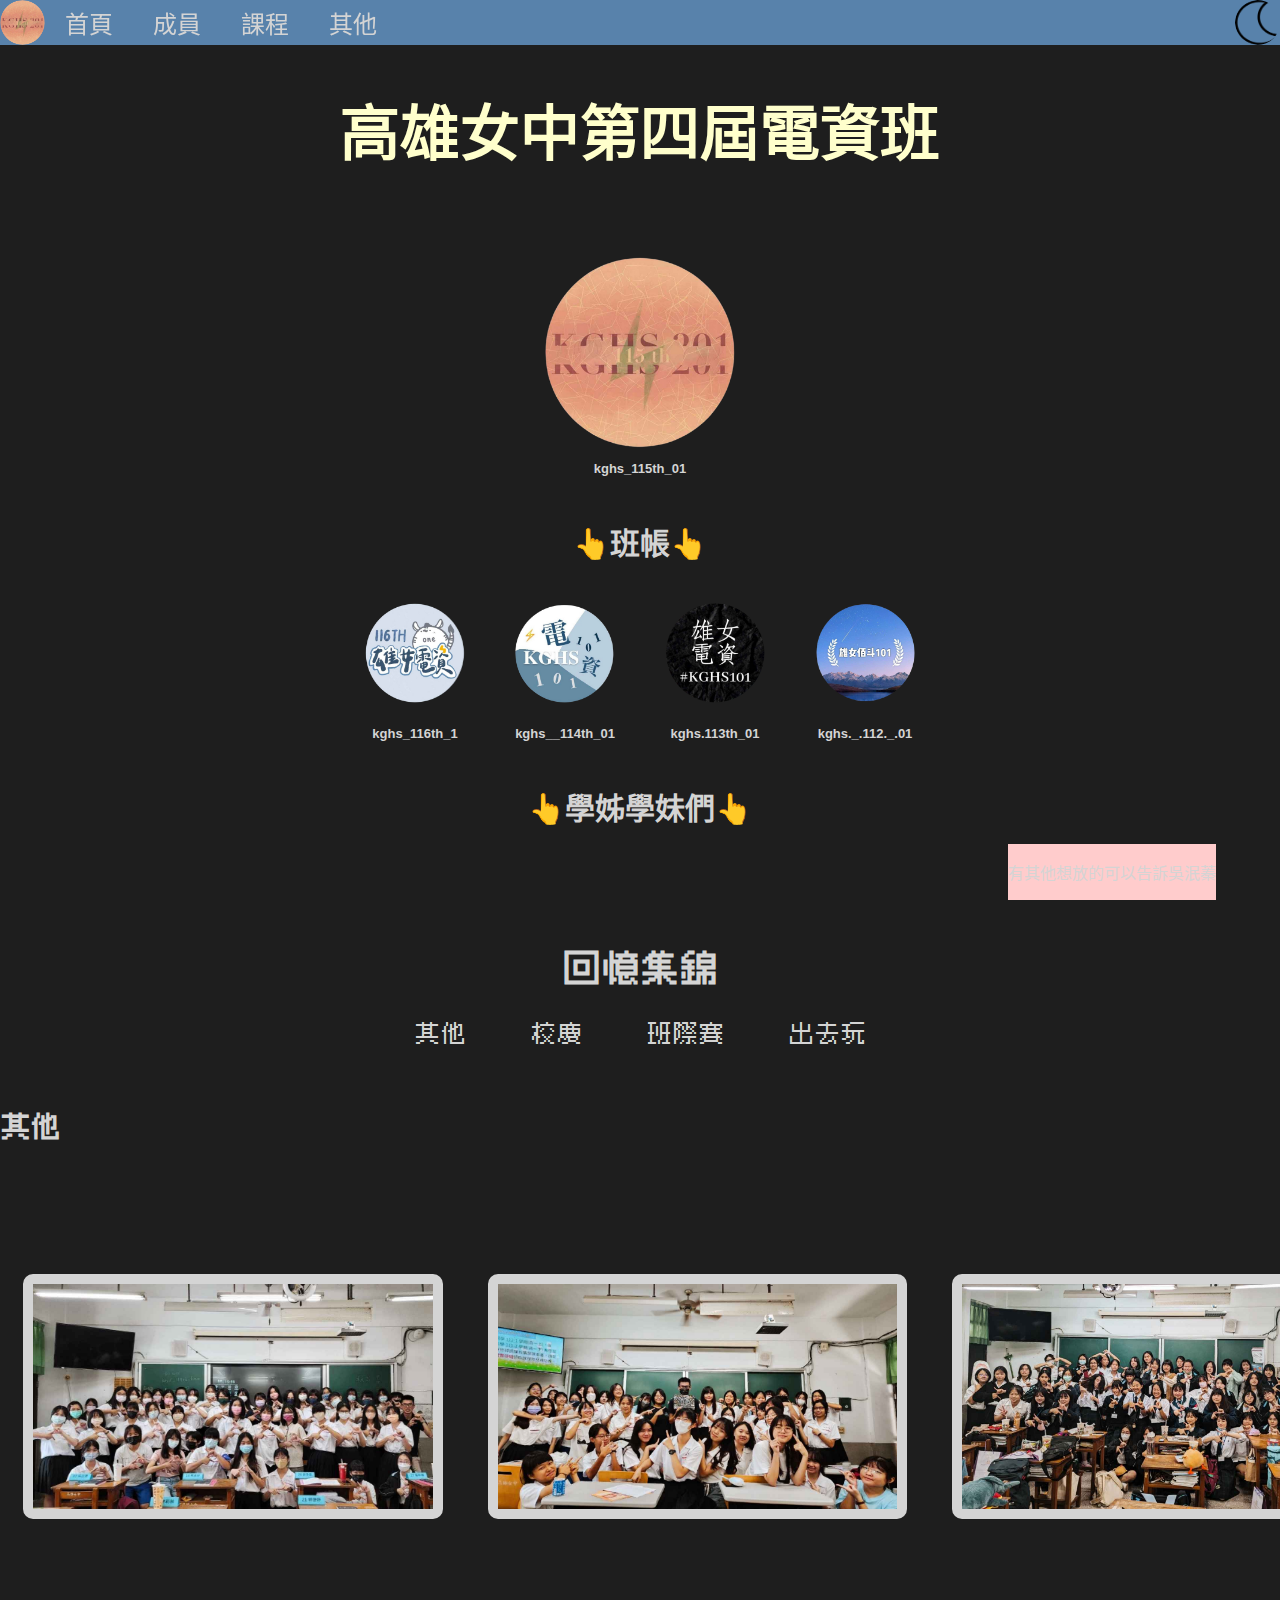
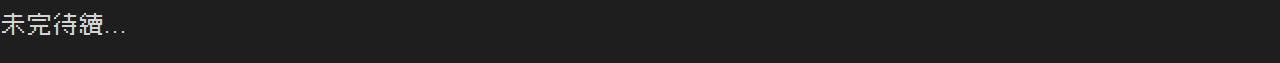
==== commit cbd4eef5: "Add files via upload" ====
--- a/index.html
+++ b/index.html
@@ -10,28 +10,48 @@
 
     <body>
        <header class="header">
-            <img src="elements/201.png" id="changecolor">
+            <img src="elements/115th.png">
             <a href="index.html">首頁</a>
             <a href="2.html">成員</a>
             <a href="3.html">課程</a>
             <a href="4.html">其他</a>
+            <img src="elements/dark.png" id="changecolor">
        </header>
        <h1 id="hometitle">高雄女中第四屆電資班</h1>
        <div class="card-container">
             <div class="card">
-                <a href="https://www.instagram.com/kghs_115th_01/" target="_blank"><img src="elements/ig.png"></a>
+                <a href="https://www.instagram.com/kghs_115th_01/" target="_blank"><img src="elements/115th.png"></a>
                 <a href="https://www.instagram.com/kghs_115th_01/" target="_blank"><span><p style="font-size: small;">kghs_115th_01</p></span></a>
-                <p>👆班帳追起來👆</p>
+                <p>👆班帳👆</p>
+                <div id="igs">
+                    <div style="display: flex; flex-direction: column;">
+                        <a href="https://www.instagram.com/kghs_116th_1/" target="_blank"><img src="elements/116th.png"></a>
+                        <p style="font-size: small;">kghs_116th_1</p>
+                    </div>
+                    <div style="display: flex; flex-direction: column;">
+                        <a href="https://www.instagram.com/kghs__114th_01/" target="_blank"><img src="elements/114th.png"></a>
+                        <p style="font-size: small;">kghs__114th_01</p>
+                    </div>
+                    <div style="display: flex; flex-direction: column;">
+                        <a href="https://www.instagram.com/kghs.113th_01/" target="_blank"><img src="elements/113th.png"></a>
+                        <p style="font-size: small;">kghs.113th_01</p>
+                    </div>
+                    <div style="display: flex; flex-direction: column;">
+                        <a href="https://www.instagram.com/kghs._.112._.01/" target="_blank"><img src="elements/112th.png"></a>
+                        <p style="font-size: small;">kghs._.112._.01</p>
+                    </div>             
+                </div>    
+                <p>👆學姊學妹們👆</p>
             </div>
         </div>
 
 
-            <h2 style="display: flex; justify-content: center;">回憶集錦</h2>
+            <h2 style="display: flex; justify-content: center; font-family: 'Cubic_11',sans-serif; margin-top: 10vh;">回憶集錦</h2>
             <div style="display: flex;justify-content: center;white-space: nowrap;">
-                <button class="homebtn" id="btn-other">其他</button>
-                <button class="homebtn" id="btn-anni">校慶</button>
-                <button class="homebtn" id="btn-compete">班際賽</button>
-                <button class="homebtn" id="btn-trip">出去玩</button>
+                <p class="homebtn" id="btn-other">其他</p>
+                <p class="homebtn" id="btn-anni">校慶</p>
+                <p class="homebtn" id="btn-compete">班際賽</p>
+                <p class="homebtn" id="btn-trip">出去玩</p>
             </div>
             <div id="other">
                 <h3 class="imgtitle">其他</h3>
@@ -104,7 +124,7 @@
                 </div>
             </div>
             
-            <p>未完待續...</p>
+            <p style="font-family: 'Cubic_11',sans-serif;">未完待續...</p>
 
 
         <footer class="footer">
--- a/style.css
+++ b/style.css
@@ -69,11 +69,6 @@
     justify-content: center;
 }
 
-.header img:hover {
-    transform : scale(1.05);
-    transition: transform 0.3s ease;
-}
-
 header a {
     color:black;
     display:flex;
@@ -94,10 +89,11 @@
     cursor: pointer;
     display:flex;
     border-radius: 50px;
+    margin-left: auto;
 }
 
 #changecolor:hover {
-    background-color:#9ea9d0a9;
+    background-color:#99CCFFd0;
 }
 
 @keyframes scrollimg {
@@ -123,7 +119,7 @@
 .runhorselight {
     display:flex;
     white-space: nowrap;
-    animation:scrollimg 10s linear infinite; 
+    animation:scrollimg 18s linear infinite; 
 }
 /* 等速 無限循環 */
 
@@ -132,7 +128,7 @@
     height:25vh;
     margin:2.5vh;
     border-radius: 10px;
-    border-color: #92eeee;
+    border-color: white;
     border-width: 10px;
     border-style: solid;
 }
@@ -156,22 +152,31 @@
 }
 
 .homebtn {
-    font-family: '華康芸風體',sans-serif;
+    font-family: 'Cubic_11',sans-serif;
     display: inline-block;
-    background-color: #bad4f0;
-    border-radius: 20px;
-    white-space: nowrap;
-    padding:2vw 2.5vw;
     margin:0 2.5vw;
-    width: 15vw;
-    font-size:100%;
+    position:relative
+}
+
+.homebtn::after {
+    content:"";
+    position:absolute;
+    width:0%;
+    left:0;
+    bottom:0;
+    height:2px;
+    background-color:white;
+    transition:width 0.3s ease-out;
 }
 
 .homebtn:hover {
-    background-color: #7f9fc2;
-    transition: background-color 0.3s ease;
     transform: scale(1.1);
-    transition: transform 0.3s ease;
+    transition: background-color 0.3s ease,transform 0.3s ease;
+    cursor: pointer;
+}
+
+.homebtn:hover::after {
+    width:100%;
 }
 
 #other{
@@ -187,7 +192,7 @@
     font-family: '華康秀風體',sans-serif;
     font-weight: thin;
     font-size: 60px;
-    color:#FFFFCC;
+    color:inherit;
     padding:5vh;
 }
 
@@ -225,12 +230,37 @@
 .card img {
     width:15vw;
     height:auto;
-    border-radius: 30px;
+    border-radius: 50px;
 }
 
 .card img:hover{
-    transform: scale(1.1);
+    transform: scale(1.05);
     transition: transform 0.3s;
+    animation: spinig 1.5s infinite;
+}
+
+#igs {
+    display: flex;
+    flex-direction: row;
+}
+
+#igs img {
+    width: 100px;
+    height: 100px;
+    margin:10px 25px;
+}
+
+@keyframes spinig {
+    from {
+        transform: rotate(0deg);
+    }
+    to {
+        transform: rotate(360deg);
+    }
+}
+
+#igs img:hover {
+    animation: spinig 1.5s infinite;
 }
 
 .navbar{
@@ -359,7 +389,7 @@
 }
 
 .sc {
-    scroll-behavior: smooth;
+    margin-top: 5vh;
 }
 
 .container3 img {
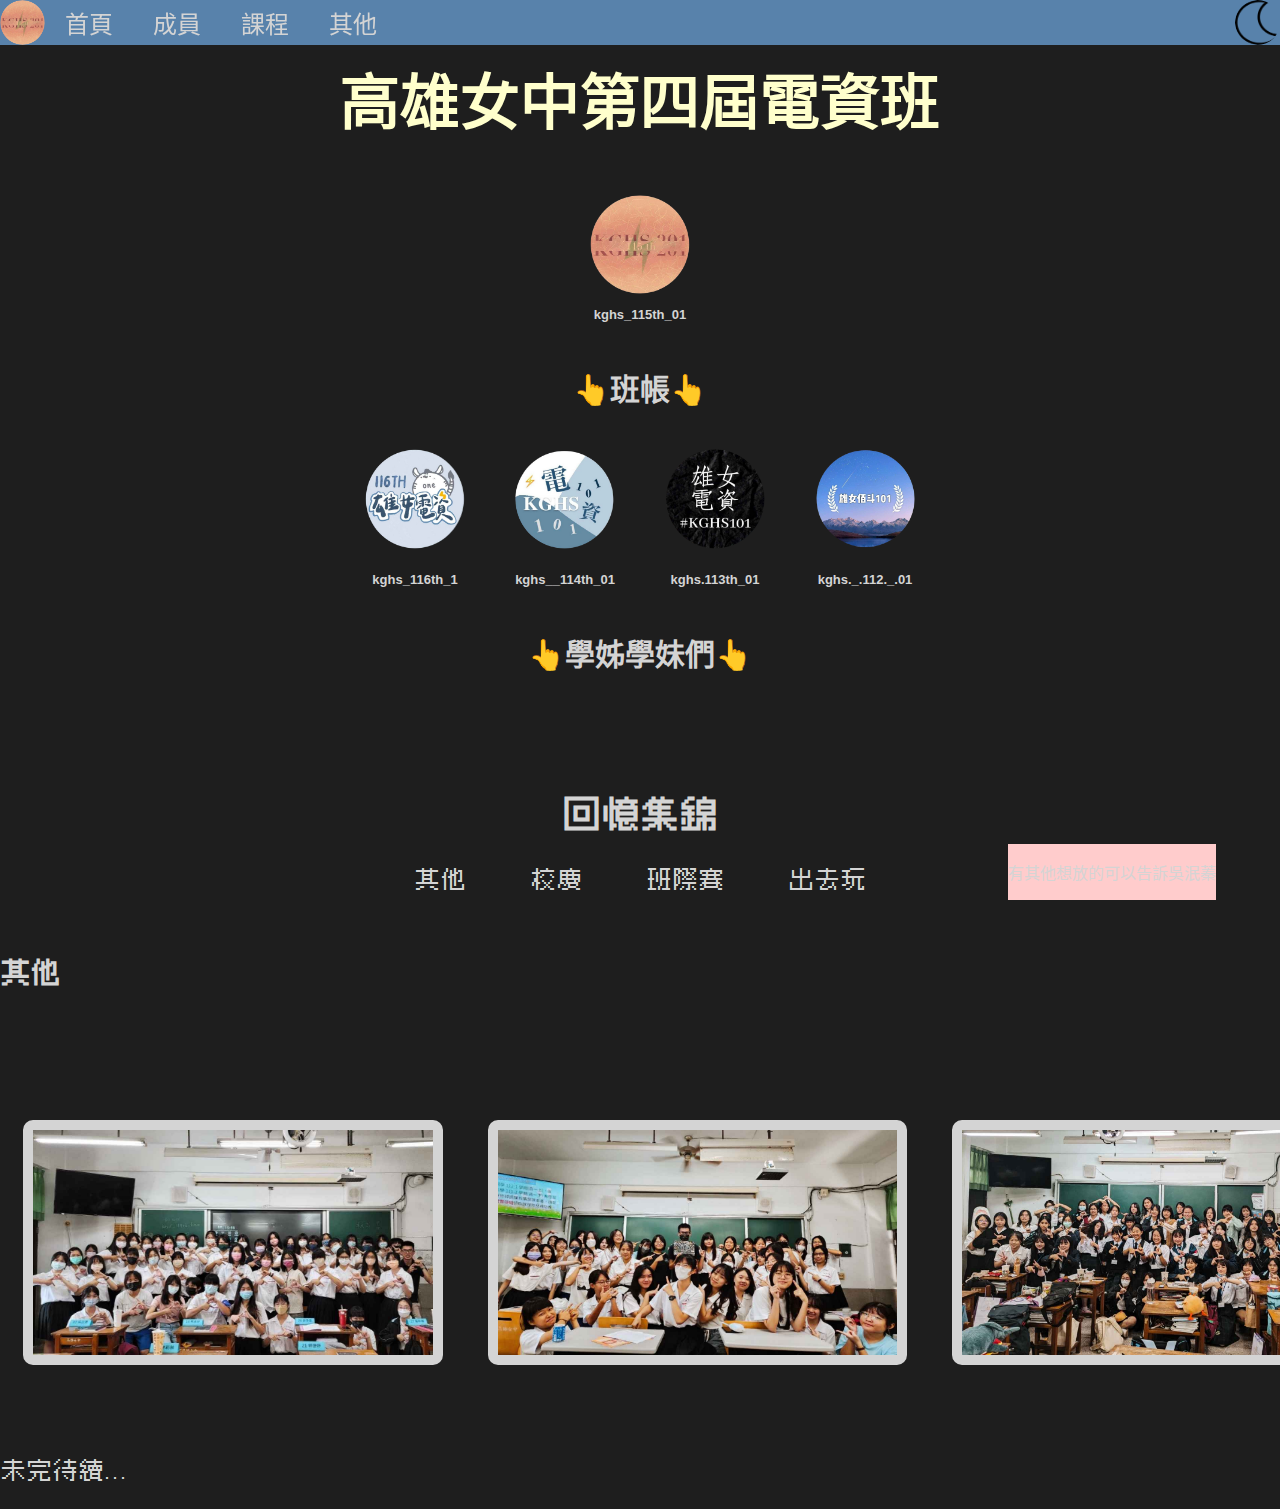
==== commit 49e74b1c: "Add files via upload" ====
--- a/index.html
+++ b/index.html
@@ -5,6 +5,7 @@
         <meta name="viewport" content="width=device-width, initial-scale=1.0">
         <title>讓我試試</title>
         <link rel="stylesheet" href="style.css">
+        <link rel="icon" href="elements/favicon.ico" type="icon">
         <script src="script.js" defer></script>
     </head>
 
@@ -112,14 +113,14 @@
                 <h4></h4>
                 <div class="container1">
                     <div class="runhorselight">
-                        <img src="images/trip1.png">
-                        <img src="images/trip2.png">
-                        <img src="images/trip3.png">
-                        <img src="images/trip4.png">
-                        <img src="images/trip1.png">
-                        <img src="images/trip2.png">
-                        <img src="images/trip3.png">
-                        <img src="images/trip4.png">
+                        <a href="1-4-1.html" target="_blank"><img src="images/trip1.png"></a>
+                        <a href="1-4-2.html" target="_blank"><img src="images/trip2.png"></a>
+                        <a href="1-4-3.html" target="_blank"><img src="images/trip8.png"></a>
+                        <a href="1-4-4.html" target="_blank"><img src="images/trip10.png"></a>
+                        <a href="1-4-1.html" target="_blank"><img src="images/trip1.png"></a>
+                        <a href="1-4-2.html" target="_blank"><img src="images/trip2.png"></a>
+                        <a href="1-4-3.html" target="_blank"><img src="images/trip8.png"></a>
+                        <a href="1-4-4.html" target="_blank"><img src="images/trip10.png"></a>
                     </div>
                 </div>
             </div>
--- a/style.css
+++ b/style.css
@@ -1,8 +1,6 @@
 @font-face {
     font-family:'粉圓體';
-    src: url('fonts/粉圓體.woff2') format('woff2'),
-         url('fonts/粉圓體.woff') format('woff'),
-         url('fonts/粉圓體.ttf') format('truetype');
+    src: url('fonts/粉圓體.ttf') format('truetype');
     font-weight: normal;
     font-style: normal;
     font-display:swap;
@@ -10,9 +8,7 @@
 
 @font-face {
     font-family:'華康秀風體';
-    src: url('fonts/華康秀風體.woff2') format('woff2'),
-         url('fonts/華康秀風體.woff') format('woff'),
-         url('fonts/華康秀風體.ttf') format('truetype');
+    src: url('fonts/華康秀風體.ttf') format('truetype');
     font-weight: normal;
     font-style: normal;
     font-display:swap;
@@ -20,9 +16,7 @@
 
 @font-face {
     font-family:'華康芸風體';
-    src: url('fonts/華康芸風體.woff2') format('woff2'),
-         url('fonts/華康芸風體.woff') format('woff'),
-         url('fonts/華康芸風體.ttf') format('truetype');
+    src: url('fonts/華康芸風體.ttf') format('truetype');
     font-weight: normal;
     font-style: normal;
     font-display:swap;
@@ -30,16 +24,14 @@
 
 @font-face {
     font-family:'Cubic_11';
-    src: url('fonts/Cubic_11.woff2') format('woff2'),
-         url('fonts/Cubic_11.woff') format('woff'),
-         url('fonts/Cubic_11.ttf') format('truetype');
+    src: url('fonts/Cubic_11.ttf') format('truetype');
     font-weight: normal;
     font-style: normal;
     font-display:swap;
 }
 
 html,body {
-    background-color:#000000;
+    background-color:#1E1E1E;
     color:white;
     font-size:x-large;
     margin:0;
@@ -50,7 +42,7 @@
     overflow-x: hidden;
 }
 
-.header{
+header{
     background-color:#6699CCd0;
     position:fixed;
     top:0;
@@ -60,23 +52,22 @@
     z-index: 2;
 }
 
-.header img {
+header img {
     width:5vh;
     height:5vh;
     border-radius: 50px;
     display: flex;
-    align-items: center;
-    justify-content: center;
+    align-self: center;
 }
 
 header a {
     color:black;
     display:flex;
     align-items: center;
-    text-align: center;
     text-decoration: none;
     padding:10px 20px;
     white-space: nowrap;
+    background-color: none;
 }
 
 header a:hover {
@@ -88,7 +79,7 @@
     color:black;
     cursor: pointer;
     display:flex;
-    border-radius: 50px;
+    border-radius: 30px;
     margin-left: auto;
 }
 
@@ -136,6 +127,11 @@
 .runhorselight img:hover {
     transform: scale(1.2);
     transition: transform 0.3s ease;
+}
+
+h1 {
+    font-family: 'Cubic_11';
+    text-align: center;
 }
 
 h3 {
@@ -193,7 +189,7 @@
     font-weight: thin;
     font-size: 60px;
     color:inherit;
-    padding:5vh;
+    margin:6vh 0;
 }
 
 .card-container{
@@ -228,7 +224,7 @@
 }
 
 .card img {
-    width:15vw;
+    width:100px;
     height:auto;
     border-radius: 50px;
 }
@@ -248,6 +244,10 @@
     width: 100px;
     height: 100px;
     margin:10px 25px;
+}
+
+#igs p {
+    font-size:small;
 }
 
 @keyframes spinig {
@@ -281,7 +281,9 @@
     display:flex;
     align-items: center;
     text-decoration: none;
+    white-space: nowrap;
     padding:10px 20px;
+    font-size: small;
 }
 
 .navbar a:hover{
@@ -411,32 +413,51 @@
 }
 
 #codebtn {
-    background-color: #CCFFFF;
+    color: #CCFFFF;
     padding:20px;
     font-size:medium;
 }
 
 #codebtn:hover {
-    background-color:#92eeee;
+    color:#92eeee;
+}
+
+#a4_1 {
+    display: flex;
+    flex-direction: column;
+    justify-content: center;
+    align-items: center;
+    width:100%;
+    height:auto;
+    margin:5vh;
 }
 
 #a4_1 img{
     width:60vw;
     height:auto;
-    margin-bottom: 5vh;
+    margin: 0 2.5vh;
 }
 
 #a4_1 img:hover {
     transform: scale(1.1);
     transition: transform 0.5s;
+}
+
+#a4_1 h2 {
+    text-align: center;
+    width: 100%;
+    margin:2.5vh auto;
 }
 
 #a4_1 h3 {
     background-color: #0099ff82;
     border-radius: 20px;
     width:90%;
-    text-align: center;
     padding:2vh 0;
+    display: flex;
+    justify-content: center;
+    align-items: center;
+    margin:2.5vh auto;
 }
 
 #a4_1 h3:hover {
@@ -457,16 +478,6 @@
     font-size:medium;
 }
 
-.people {
-    position:relative;
-    display:flex;
-    flex-direction: row;
-    margin-left: 15vw;
-    margin-bottom: 10vh;
-    width:85vw;
-    height: auto;
-}
-
 #doll {
     position:relative;
     width:85vw;
@@ -477,27 +488,6 @@
     margin-left:auto;
 }
 
-.text {
-    font-family: '華康秀風體',sans-serif;
-    width:50vw;
-    height:max-content;
-    display:inline-block;
-    margin-left:5vw;
-}
-
-.text a:hover {
-    color:#3ce2f0;
-    transform:scale(1.1);
-    transition: transform 0.3s ease;
-}
-
-.img201 {
-    width :130px;
-    height:130px;
-    border-radius: 10px;
-    margin-left: 5vw;
-}
-
 .igimg {
     border-radius: 20px;
     width:20px;
@@ -517,4 +507,193 @@
     display:inline-block;
 }
 
-
+#members {
+    width:100%;
+    height:95vh;
+    position:absolute;
+    top:5vh;
+    display:flex;
+    justify-content: center;
+    align-items: center;
+}
+
+ul li {
+    list-style: none;
+    margin:10px;
+}
+
+#members a{
+    text-decoration: none;
+    cursor: pointer;
+    position: relative;
+    padding: 2px;
+}
+
+#members a:hover::after{
+    width:100%;
+    color: lightgrey;
+}
+
+#members a::after {
+    content:"";
+    position:absolute;
+    left:0;
+    bottom:0;
+    width:0;
+    height:2px;
+    background-color: lightgrey;;
+    transition:0.3s;
+}
+
+.people {
+    background: #111010;
+    width:400px;
+    height:300px;
+    margin:100px 30px;
+    border-radius: 15px;
+    display: flex;
+    flex-direction: column;
+    justify-content: center;
+    align-items: center;
+}
+
+.people::after {
+    content:"";
+    width:400px;
+    height:300px;
+    padding:3px;
+    border-radius: 15px;
+    background: linear-gradient(to right, blue,red);
+    position:absolute;
+    z-index:-1;
+    opacity: 0.5;
+}
+
+.people ul li::before{
+    content:"# "
+}
+
+.people ul li {
+    font-size:20px;
+}
+
+.nameandicon {
+    /* position:relative; */
+    display: flex;
+    flex-direction: row;
+    width:400px;
+    height:200px;
+    align-items: center;
+    background: hotpink;
+}
+
+.nameandicon img {
+    width :110px;
+    height:110px;
+    border-radius: 10px;
+    margin-left:30px;
+}
+
+.nameandicon p {
+    font-size:42px;
+    margin-left:50px;
+}
+
+#people-container {
+    /* border: 2px dashed red; */
+    position: absolute;
+    top:10vh;
+    left:15vw;
+    height:90vh;
+    width:85vw;
+    display: flex;
+    justify-content:center;
+    align-items: center;
+    flex-wrap:wrap;
+}
+
+.name {
+    font-family: 'Cubic_11',sans-serif;
+    font-weight: bold;
+}
+
+.text {
+    font-family: '華康秀風體',sans-serif;
+    width:400px;
+    height:200px;
+    display:inline-block;
+    background-color: yellow !important;
+}
+
+.back {
+    font-family: 'Cubic_11';
+    padding:5px;
+    margin:10px;
+    display: flex;
+    justify-self: flex-end;
+    background: #e5fca6;
+}
+
+.back:hover {
+    background :#c1ff72;
+    transform:scale(1.05);
+    transition: transform 0.3s ease;
+}
+
+@media (max-width:1100px) {
+    header {
+        height:10vh;
+    }
+    .navbar {
+        top:10vh;
+        height:90vh;
+        width:15vw;
+        overflow-x: hidden;
+    }
+    .student {
+        height:90vh;
+    }
+    #igs img {
+        width: 50px;
+        height: 50px;
+        margin:5px 15px;
+    }
+    #igs p {
+        font-size:x-small;
+        margin:1vw;
+    }
+
+    header a {
+        width:10vw;
+    }
+    #changecolor {
+        width:9vw;
+    }
+    #hometitle {
+        margin:11vh 0;
+    }
+    #doll {
+        margin-top:10vh;
+    }
+    .content {
+        margin-top:10vh;
+    }
+    #a4_1 {
+        margin-top: 10vh;
+        display: flex;
+        justify-content: center;
+        justify-items: center;
+        align-items: center; 
+    }
+    #a4_1 img{
+        width:100%;
+        margin:2.5vh 0;
+    }
+    #a4_1 h3 {
+        width:90vw;
+    }
+    #members {
+        top:10vh;
+        height:90vh;
+    }
+}